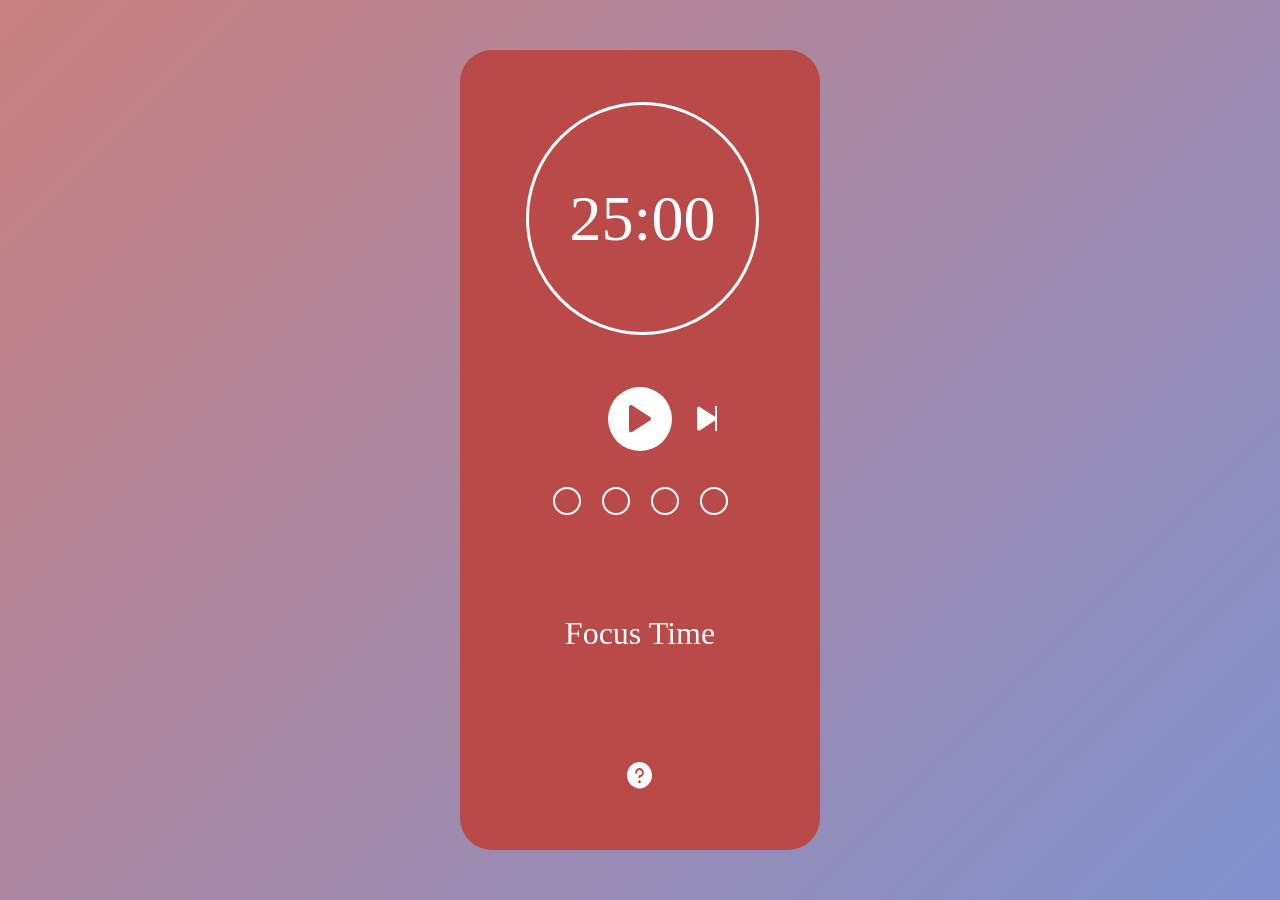
==== index.html @ 7329637b "3.0" ====
<!DOCTYPE html>
<html lang="en">

<head>
    <meta charset="UTF-8">
    <meta name="viewport" content="width=device-width, initial-scale=1.0">
    <title>Document</title>
    <link rel="stylesheet" href="css/normalize.css">
    <link rel="stylesheet" href="css/styleNew.css">
</head>

<body>
    <div class="container">
        <div class="timer" id="focus">
            <div class="timer__circle">
                <div class="timer__circle-numbers">
                    25:00
                </div>
            </div>
            <div class="timer__control">
                <div class="btn__toggle">
                    <div class="btn__toggle-play active"><svg width="22" height="28" viewBox="0 0 22 28" fill="none"
                            xmlns="http://www.w3.org/2000/svg">
                            <path
                                d="M21.0375 11.8826L3.03751 0.316775C2.73768 0.116772 2.39141 0.00731521 2.03651 0.000354068C1.68161 -0.00660708 1.33171 0.0891947 1.02501 0.277301C0.713773 0.457047 0.454317 0.721774 0.27394 1.04363C0.0935623 1.36548 -0.00106682 1.73256 9.07295e-06 2.10625V25.2641C-0.00106682 25.6378 0.0935623 26.0049 0.27394 26.3268C0.454317 26.6486 0.713773 26.9133 1.02501 27.0931C1.33171 27.2812 1.68161 27.377 2.03651 27.37C2.39141 27.3631 2.73768 27.2536 3.03751 27.0536L21.0375 15.4878C21.3325 15.3005 21.5766 15.0361 21.746 14.7202C21.9154 14.4044 22.0044 14.0479 22.0044 13.6852C22.0044 13.3225 21.9154 12.966 21.746 12.6501C21.5766 12.3343 21.3325 12.0699 21.0375 11.8826Z"
                                fill="" />
                        </svg></div>
                    <div class="btn__toggle-stop"><svg width="22" height="26" viewBox="0 0 22 26" fill="none"
                            xmlns="http://www.w3.org/2000/svg">
                            <path
                                d="M22 2.10526V23.1579C22 23.7162 21.7893 24.2517 21.4142 24.6465C21.0391 25.0414 20.5304 25.2632 20 25.2632H15.5C14.9696 25.2632 14.4609 25.0414 14.0858 24.6465C13.7107 24.2517 13.5 23.7162 13.5 23.1579V2.10526C13.5 1.54691 13.7107 1.01143 14.0858 0.616617C14.4609 0.221804 14.9696 0 15.5 0H20C20.5304 0 21.0391 0.221804 21.4142 0.616617C21.7893 1.01143 22 1.54691 22 2.10526ZM6.5 0H2C1.46957 0 0.960859 0.221804 0.585786 0.616617C0.210714 1.01143 0 1.54691 0 2.10526V23.1579C0 23.7162 0.210714 24.2517 0.585786 24.6465C0.960859 25.0414 1.46957 25.2632 2 25.2632H6.5C7.03043 25.2632 7.53914 25.0414 7.91421 24.6465C8.28929 24.2517 8.5 23.7162 8.5 23.1579V2.10526C8.5 1.54691 8.28929 1.01143 7.91421 0.616617C7.53914 0.221804 7.03043 0 6.5 0Z"
                                fill="" />
                        </svg></div>
                </div>
                <div class="btn-skip"><img src="img/skipForvard.svg" alt=""></div>
            </div>
            <div class="sessions-dots">
                <div class="dot"></div>
                <div class="dot"></div>
                <div class="dot"></div>
                <div class="dot"></div>
            </div>
            <div class="label">Focus Time</div>
            <div class="faq" id="notifyTrigger"><img src="img/questionMark.svg" alt=""></div>
        </div>
    </div>
    <script src="js/newScript.js"></script>
</body>

</html>
---- css/styleNew.css ----
.container {
    height: 100vh;
    background: linear-gradient(135deg, #94020280 0%, #02249e80 100%);
    display: flex;
    column-gap: 78px;
    justify-content: center;
    align-items: center;
}

.timer {
    border-radius: 32px;
    width: 360px;
    height: 800px;
}

.timer#focus {
    background: #BA4949;
}

.timer#short {
    background: #38858a;
}

.timer#long {
    background: #397097;
}

.timer#focus .btn__toggle-play svg,
.timer#focus .btn__toggle-stop svg {
    fill: #BA4949;
}

.timer#short .btn__toggle-play svg,
.timer#short .btn__toggle-stop svg {
    fill: #38858a;
}

.timer#long .btn__toggle-play svg,
.timer#long .btn__toggle-stop svg {
    fill: #397097;
}

.timer__circle {
    display: flex;
    justify-content: center;
    align-items: center;
    width: 227px;
    height: 227px;
    border-radius: 50%;
    border: 3px solid #fff;
    margin: 52px 66px;
}

.timer__circle-numbers {
    font-weight: 300;
    font-size: 64px;
    color: #fff;
}

.timer__control {
    position: relative;
    left: 22px;
    display: flex;
    justify-content: center;
    align-items: center;
    gap: 25px;
}

.btn-skip {
    display: flex;
    cursor: pointer;
    transition: 0.2s;
}

.btn-skip:hover {
    transform: scale(1.05);
}

.btn__toggle {
    display: flex;
    justify-content: center;
    align-items: center;
}

.btn__toggle-play {
    display: none;
    justify-content: center;
    align-items: center;
    width: 64px;
    height: 64px;
    border-radius: 100%;
    background: #fff;
    cursor: pointer;
    transform: none;
    transition: transform 0.2s;
    color: transparent;
}

.btn__toggle-stop {
    display: none;
    justify-content: center;
    align-items: center;
    width: 64px;
    height: 64px;
    border-radius: 100%;
    background: #fff;
    cursor: pointer;
    transform: none;
    transition: transform 0.2s;
    color: transparent;
}

.btn__toggle-play.active,
.btn__toggle-stop.active {
    display: flex;
}

.btn__toggle-play:hover {
    transform: scale(1.05);
}

.sessions-dots {
    top: 100px;
    display: flex;
    justify-content: center;
    margin-top: 36px;
    margin-bottom: 100px;
    gap: 21px;
}

.dot {
    position: relative;
    width: 24px;
    height: 24px;
    border-radius: 50%;
    border: 2px solid #fff;
}

.dot::after {
    content: '';
    width: 16px;
    height: 16px;
    border-radius: 50%;
    background-color: #fff;
    position: absolute;
    top: 50%;
    left: 50%;
    transform: translate(-50%, -50%);
    opacity: 0;
    transition: opacity 0.3s ease-in-out;
}

.dot.active::after {
    opacity: 1;
}

.label {
    display: flex;
    justify-content: center;
    font-weight: 400;
    font-size: 32px;
    color: #fff;
}

.faq {
    display: flex;
    margin-top: 110px;
    margin-left: 167px;
    width: 27px;
    height: 27px;
    cursor: pointer;
}
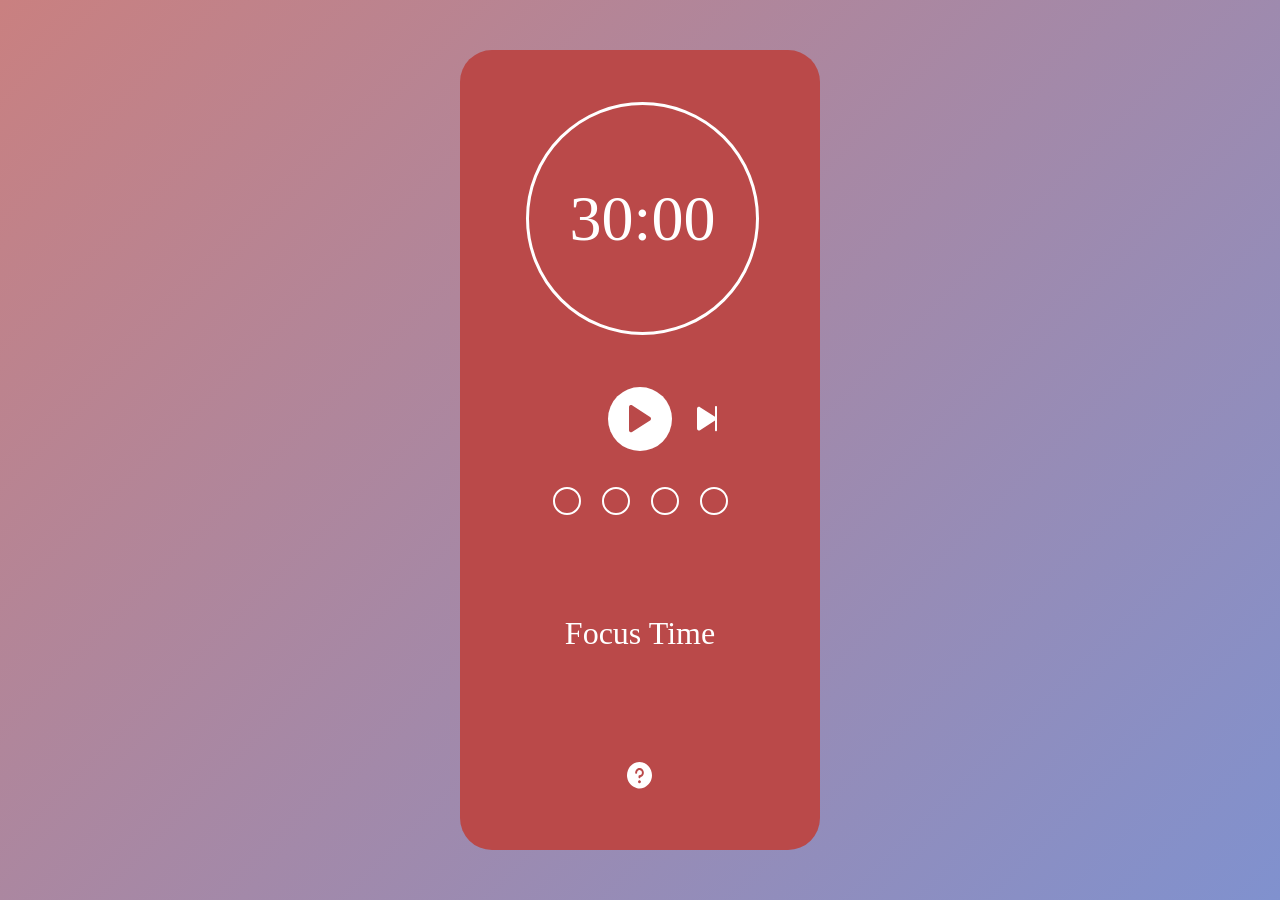
==== commit c1e23b92: "refactory js" ====
--- a/index.html
+++ b/index.html
@@ -10,7 +10,7 @@
 </head>
 
 <body>
-    <div class="container">
+    <div class="container" id="pomodoro">
         <div class="timer" id="focus">
             <div class="timer__circle">
                 <div class="timer__circle-numbers">
